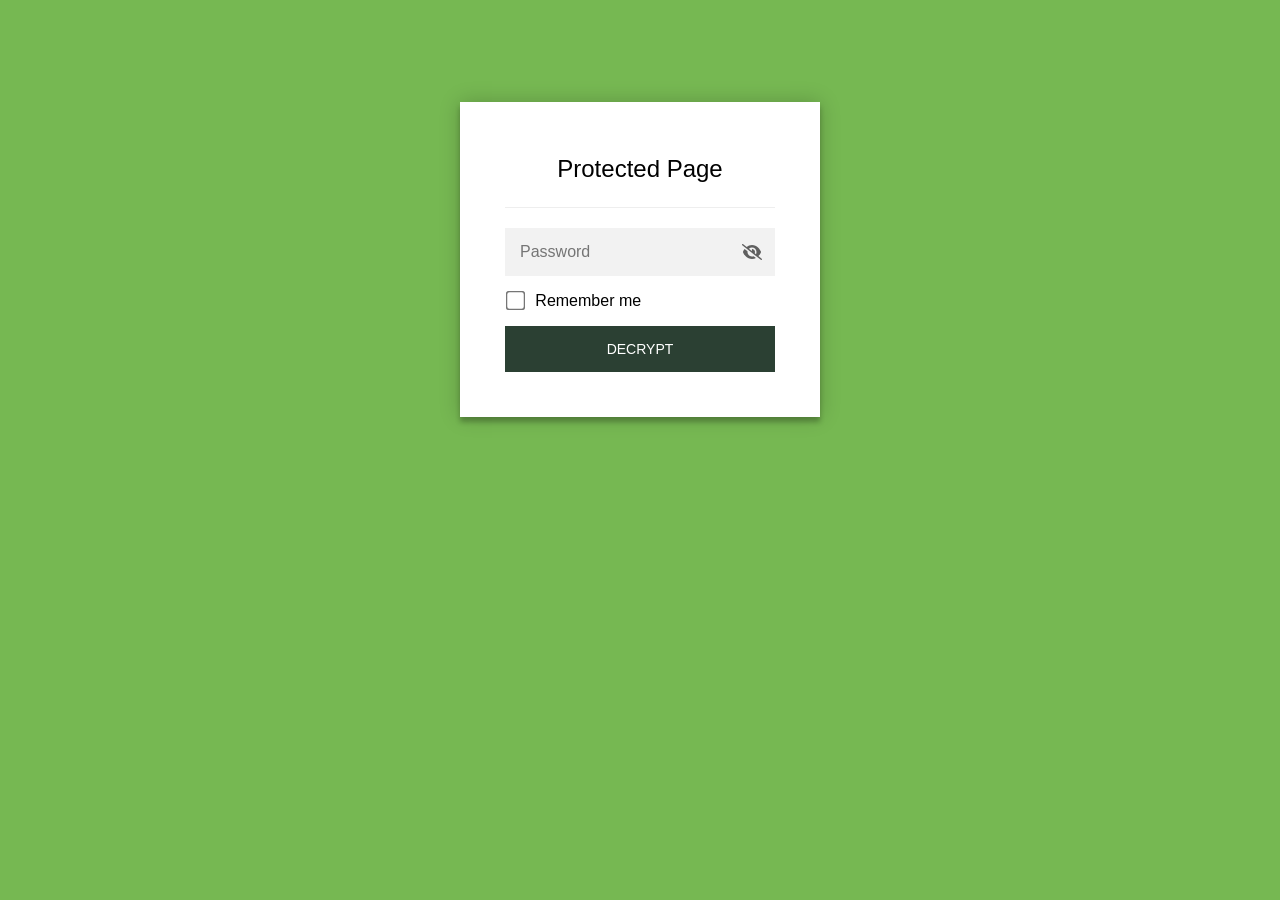
==== accommodation.html @ 4cdb6138 "Encrypted version of site - first push" ====
<!DOCTYPE html>
<html class="staticrypt-html">
    <head>
        <meta charset="utf-8" />
        <title>Protected Page</title>
        <meta name="viewport" content="width=device-width, initial-scale=1" />

        <!-- do not cache this page -->
        <meta http-equiv="cache-control" content="max-age=0" />
        <meta http-equiv="cache-control" content="no-cache" />
        <meta http-equiv="expires" content="0" />
        <meta http-equiv="expires" content="Tue, 01 Jan 1980 1:00:00 GMT" />
        <meta http-equiv="pragma" content="no-cache" />

        <style>
            .staticrypt-hr {
                margin-top: 20px;
                margin-bottom: 20px;
                border: 0;
                border-top: 1px solid #eee;
            }

            .staticrypt-page {
                width: 360px;
                padding: 8% 0 0;
                margin: auto;
                box-sizing: border-box;
            }

            .staticrypt-form {
                position: relative;
                z-index: 1;
                background: #ffffff;
                max-width: 360px;
                margin: 0 auto 100px;
                padding: 45px;
                text-align: center;
                box-shadow: 0 0 20px 0 rgba(0, 0, 0, 0.2), 0 5px 5px 0 rgba(0, 0, 0, 0.24);
            }

            .staticrypt-form input[type="password"],
            input[type="text"] {
                background: inherit;
                border: 0;
                box-sizing: border-box; /* This ensures padding is included in the total width */
                font-size: 14px;
                outline: 0;
                padding: 15px 30px 15px 15px; /* Adjust the padding to ensure there is space for the icon */
                width: 100%;
            }

            .staticrypt-password-container {
                position: relative;
                outline: 0;
                background: #f2f2f2;
                width: 100%;
                border: 0;
                margin: 0 0 15px;
                box-sizing: border-box;
            }

            .staticrypt-toggle-password-visibility {
                cursor: pointer;
                height: 20px;
                opacity: 60%;
                padding: 13px;
                position: absolute;
                right: 0;
                top: 50%;
                transform: translateY(-50%);
                width: 20px;
            }

            .staticrypt-form .staticrypt-decrypt-button {
                text-transform: uppercase;
                outline: 0;
                background: #2B4033;
                width: 100%;
                border: 0;
                padding: 15px;
                color: #ffffff;
                font-size: 14px;
                cursor: pointer;
            }

            .staticrypt-form .staticrypt-decrypt-button:hover,
            .staticrypt-form .staticrypt-decrypt-button:active,
            .staticrypt-form .staticrypt-decrypt-button:focus {
                background: #2B4033;
                filter: brightness(92%);
            }

            .staticrypt-html {
                height: 100%;
            }

            .staticrypt-body {
                height: 100%;
                margin: 0;
            }

            .staticrypt-content {
                height: 100%;
                margin-bottom: 1em;
                background: #76B852;
                font-family: "Arial", sans-serif;
                -webkit-font-smoothing: antialiased;
                -moz-osx-font-smoothing: grayscale;
            }

            .staticrypt-instructions {
                margin-top: -1em;
                margin-bottom: 1em;
            }

            .staticrypt-title {
                font-size: 1.5em;
            }

            label.staticrypt-remember {
                display: flex;
                align-items: center;
                margin-bottom: 1em;
            }

            .staticrypt-remember input[type="checkbox"] {
                transform: scale(1.5);
                margin-right: 1em;
            }

            .hidden {
                display: none !important;
            }

            .staticrypt-spinner-container {
                height: 100%;
                display: flex;
                align-items: center;
                justify-content: center;
            }

            .staticrypt-spinner {
                display: inline-block;
                width: 2rem;
                height: 2rem;
                vertical-align: text-bottom;
                border: 0.25em solid gray;
                border-right-color: transparent;
                border-radius: 50%;
                -webkit-animation: spinner-border 0.75s linear infinite;
                animation: spinner-border 0.75s linear infinite;
                animation-duration: 0.75s;
                animation-timing-function: linear;
                animation-delay: 0s;
                animation-iteration-count: infinite;
                animation-direction: normal;
                animation-fill-mode: none;
                animation-play-state: running;
                animation-name: spinner-border;
            }

            @keyframes spinner-border {
                100% {
                    transform: rotate(360deg);
                }
            }

            @media screen and (-webkit-min-device-pixel-ratio: 0) {
                .staticrypt-form input[type="password"],
                input[type="text"] {
                    font-size: 16px;
                }
            }
        </style>
    </head>

    <body class="staticrypt-body">
        <div id="staticrypt_loading" class="staticrypt-spinner-container">
            <div class="staticrypt-spinner"></div>
        </div>

        <div id="staticrypt_content" class="staticrypt-content hidden">
            <div class="staticrypt-page">
                <div class="staticrypt-form">
                    <div class="staticrypt-instructions">
                        <p class="staticrypt-title">Protected Page</p>
                        <p></p>
                    </div>

                    <hr class="staticrypt-hr" />

                    <form id="staticrypt-form" action="#" method="post">
                        <div class="staticrypt-password-container">
                            <input
                                id="staticrypt-password"
                                type="password"
                                name="password"
                                placeholder="Password"
                                autofocus
                            />

                            <img
                                class="staticrypt-toggle-password-visibility"
                                alt="Show password"
                                title="Show password"
                                src="[data-uri]"
                            />
                        </div>

                        <label id="staticrypt-remember-label" class="staticrypt-remember hidden">
                            <input id="staticrypt-remember" type="checkbox" name="remember" />
                            Remember me
                        </label>

                        <input type="submit" class="staticrypt-decrypt-button" value="DECRYPT" />
                    </form>
                </div>
            </div>
        </div>

        <script>
            // these variables will be filled when generating the file - the template format is 'variable_name'
            const staticryptInitiator = ((function(){
  const exports = {};
  const cryptoEngine = ((function(){
  const exports = {};
  const { subtle } = crypto;

const IV_BITS = 16 * 8;
const HEX_BITS = 4;
const ENCRYPTION_ALGO = "AES-CBC";

/**
 * Translates between utf8 encoded hexadecimal strings
 * and Uint8Array bytes.
 */
const HexEncoder = {
    /**
     * hex string -> bytes
     * @param {string} hexString
     * @returns {Uint8Array}
     */
    parse: function (hexString) {
        if (hexString.length % 2 !== 0) throw "Invalid hexString";
        const arrayBuffer = new Uint8Array(hexString.length / 2);

        for (let i = 0; i < hexString.length; i += 2) {
            const byteValue = parseInt(hexString.substring(i, i + 2), 16);
            if (isNaN(byteValue)) {
                throw "Invalid hexString";
            }
            arrayBuffer[i / 2] = byteValue;
        }
        return arrayBuffer;
    },

    /**
     * bytes -> hex string
     * @param {Uint8Array} bytes
     * @returns {string}
     */
    stringify: function (bytes) {
        const hexBytes = [];

        for (let i = 0; i < bytes.length; ++i) {
            let byteString = bytes[i].toString(16);
            if (byteString.length < 2) {
                byteString = "0" + byteString;
            }
            hexBytes.push(byteString);
        }
        return hexBytes.join("");
    },
};

/**
 * Translates between utf8 strings and Uint8Array bytes.
 */
const UTF8Encoder = {
    parse: function (str) {
        return new TextEncoder().encode(str);
    },

    stringify: function (bytes) {
        return new TextDecoder().decode(bytes);
    },
};

/**
 * Salt and encrypt a msg with a password.
 */
async function encrypt(msg, hashedPassword) {
    // Must be 16 bytes, unpredictable, and preferably cryptographically random. However, it need not be secret.
    // https://developer.mozilla.org/en-US/docs/Web/API/SubtleCrypto/encrypt#parameters
    const iv = crypto.getRandomValues(new Uint8Array(IV_BITS / 8));

    const key = await subtle.importKey("raw", HexEncoder.parse(hashedPassword), ENCRYPTION_ALGO, false, ["encrypt"]);

    const encrypted = await subtle.encrypt(
        {
            name: ENCRYPTION_ALGO,
            iv: iv,
        },
        key,
        UTF8Encoder.parse(msg)
    );

    // iv will be 32 hex characters, we prepend it to the ciphertext for use in decryption
    return HexEncoder.stringify(iv) + HexEncoder.stringify(new Uint8Array(encrypted));
}
exports.encrypt = encrypt;

/**
 * Decrypt a salted msg using a password.
 *
 * @param {string} encryptedMsg
 * @param {string} hashedPassword
 * @returns {Promise<string>}
 */
async function decrypt(encryptedMsg, hashedPassword) {
    const ivLength = IV_BITS / HEX_BITS;
    const iv = HexEncoder.parse(encryptedMsg.substring(0, ivLength));
    const encrypted = encryptedMsg.substring(ivLength);

    const key = await subtle.importKey("raw", HexEncoder.parse(hashedPassword), ENCRYPTION_ALGO, false, ["decrypt"]);

    const outBuffer = await subtle.decrypt(
        {
            name: ENCRYPTION_ALGO,
            iv: iv,
        },
        key,
        HexEncoder.parse(encrypted)
    );

    return UTF8Encoder.stringify(new Uint8Array(outBuffer));
}
exports.decrypt = decrypt;

/**
 * Salt and hash the password so it can be stored in localStorage without opening a password reuse vulnerability.
 *
 * @param {string} password
 * @param {string} salt
 * @returns {Promise<string>}
 */
async function hashPassword(password, salt) {
    // we hash the password in multiple steps, each adding more iterations. This is because we used to allow less
    // iterations, so for backward compatibility reasons, we need to support going from that to more iterations.
    let hashedPassword = await hashLegacyRound(password, salt);

    hashedPassword = await hashSecondRound(hashedPassword, salt);

    return hashThirdRound(hashedPassword, salt);
}
exports.hashPassword = hashPassword;

/**
 * This hashes the password with 1k iterations. This is a low number, we need this function to support backwards
 * compatibility.
 *
 * @param {string} password
 * @param {string} salt
 * @returns {Promise<string>}
 */
function hashLegacyRound(password, salt) {
    return pbkdf2(password, salt, 1000, "SHA-1");
}
exports.hashLegacyRound = hashLegacyRound;

/**
 * Add a second round of iterations. This is because we used to use 1k, so for backwards compatibility with
 * remember-me/autodecrypt links, we need to support going from that to more iterations.
 *
 * @param hashedPassword
 * @param salt
 * @returns {Promise<string>}
 */
function hashSecondRound(hashedPassword, salt) {
    return pbkdf2(hashedPassword, salt, 14000, "SHA-256");
}
exports.hashSecondRound = hashSecondRound;

/**
 * Add a third round of iterations to bring total number to 600k. This is because we used to use 1k, then 15k, so for
 * backwards compatibility with remember-me/autodecrypt links, we need to support going from that to more iterations.
 *
 * @param hashedPassword
 * @param salt
 * @returns {Promise<string>}
 */
function hashThirdRound(hashedPassword, salt) {
    return pbkdf2(hashedPassword, salt, 585000, "SHA-256");
}
exports.hashThirdRound = hashThirdRound;

/**
 * Salt and hash the password so it can be stored in localStorage without opening a password reuse vulnerability.
 *
 * @param {string} password
 * @param {string} salt
 * @param {int} iterations
 * @param {string} hashAlgorithm
 * @returns {Promise<string>}
 */
async function pbkdf2(password, salt, iterations, hashAlgorithm) {
    const key = await subtle.importKey("raw", UTF8Encoder.parse(password), "PBKDF2", false, ["deriveBits"]);

    const keyBytes = await subtle.deriveBits(
        {
            name: "PBKDF2",
            hash: hashAlgorithm,
            iterations,
            salt: UTF8Encoder.parse(salt),
        },
        key,
        256
    );

    return HexEncoder.stringify(new Uint8Array(keyBytes));
}

function generateRandomSalt() {
    const bytes = crypto.getRandomValues(new Uint8Array(128 / 8));

    return HexEncoder.stringify(new Uint8Array(bytes));
}
exports.generateRandomSalt = generateRandomSalt;

async function signMessage(hashedPassword, message) {
    const key = await subtle.importKey(
        "raw",
        HexEncoder.parse(hashedPassword),
        {
            name: "HMAC",
            hash: "SHA-256",
        },
        false,
        ["sign"]
    );
    const signature = await subtle.sign("HMAC", key, UTF8Encoder.parse(message));

    return HexEncoder.stringify(new Uint8Array(signature));
}
exports.signMessage = signMessage;

function getRandomAlphanum() {
    const possibleCharacters = "abcdefghijklmnopqrstuvwxyzABCDEFGHIJKLMNOPQRSTUVWXYZ0123456789";

    let byteArray;
    let parsedInt;

    // Keep generating new random bytes until we get a value that falls
    // within a range that can be evenly divided by possibleCharacters.length
    do {
        byteArray = crypto.getRandomValues(new Uint8Array(1));
        // extract the lowest byte to get an int from 0 to 255 (probably unnecessary, since we're only generating 1 byte)
        parsedInt = byteArray[0] & 0xff;
    } while (parsedInt >= 256 - (256 % possibleCharacters.length));

    // Take the modulo of the parsed integer to get a random number between 0 and totalLength - 1
    const randomIndex = parsedInt % possibleCharacters.length;

    return possibleCharacters[randomIndex];
}

/**
 * Generate a random string of a given length.
 *
 * @param {int} length
 * @returns {string}
 */
function generateRandomString(length) {
    let randomString = "";

    for (let i = 0; i < length; i++) {
        randomString += getRandomAlphanum();
    }

    return randomString;
}
exports.generateRandomString = generateRandomString;

  return exports;
})());
const codec = ((function(){
  const exports = {};
  /**
 * Initialize the codec with the provided cryptoEngine - this return functions to encode and decode messages.
 *
 * @param cryptoEngine - the engine to use for encryption / decryption
 */
function init(cryptoEngine) {
    const exports = {};

    /**
     * Top-level function for encoding a message.
     * Includes password hashing, encryption, and signing.
     *
     * @param {string} msg
     * @param {string} password
     * @param {string} salt
     *
     * @returns {string} The encoded text
     */
    async function encode(msg, password, salt) {
        const hashedPassword = await cryptoEngine.hashPassword(password, salt);

        const encrypted = await cryptoEngine.encrypt(msg, hashedPassword);

        // we use the hashed password in the HMAC because this is effectively what will be used a password (so we can store
        // it in localStorage safely, we don't use the clear text password)
        const hmac = await cryptoEngine.signMessage(hashedPassword, encrypted);

        return hmac + encrypted;
    }
    exports.encode = encode;

    /**
     * Encode using a password that has already been hashed. This is useful to encode multiple messages in a row, that way
     * we don't need to hash the password multiple times.
     *
     * @param {string} msg
     * @param {string} hashedPassword
     *
     * @returns {string} The encoded text
     */
    async function encodeWithHashedPassword(msg, hashedPassword) {
        const encrypted = await cryptoEngine.encrypt(msg, hashedPassword);

        // we use the hashed password in the HMAC because this is effectively what will be used a password (so we can store
        // it in localStorage safely, we don't use the clear text password)
        const hmac = await cryptoEngine.signMessage(hashedPassword, encrypted);

        return hmac + encrypted;
    }
    exports.encodeWithHashedPassword = encodeWithHashedPassword;

    /**
     * Top-level function for decoding a message.
     * Includes signature check and decryption.
     *
     * @param {string} signedMsg
     * @param {string} hashedPassword
     * @param {string} salt
     * @param {int} backwardCompatibleAttempt
     * @param {string} originalPassword
     *
     * @returns {Object} {success: true, decoded: string} | {success: false, message: string}
     */
    async function decode(signedMsg, hashedPassword, salt, backwardCompatibleAttempt = 0, originalPassword = "") {
        const encryptedHMAC = signedMsg.substring(0, 64);
        const encryptedMsg = signedMsg.substring(64);
        const decryptedHMAC = await cryptoEngine.signMessage(hashedPassword, encryptedMsg);

        if (decryptedHMAC !== encryptedHMAC) {
            // we have been raising the number of iterations in the hashing algorithm multiple times, so to support the old
            // remember-me/autodecrypt links we need to try bringing the old hashes up to speed.
            originalPassword = originalPassword || hashedPassword;
            if (backwardCompatibleAttempt === 0) {
                const updatedHashedPassword = await cryptoEngine.hashThirdRound(originalPassword, salt);

                return decode(signedMsg, updatedHashedPassword, salt, backwardCompatibleAttempt + 1, originalPassword);
            }
            if (backwardCompatibleAttempt === 1) {
                let updatedHashedPassword = await cryptoEngine.hashSecondRound(originalPassword, salt);
                updatedHashedPassword = await cryptoEngine.hashThirdRound(updatedHashedPassword, salt);

                return decode(signedMsg, updatedHashedPassword, salt, backwardCompatibleAttempt + 1, originalPassword);
            }

            return { success: false, message: "Signature mismatch" };
        }

        return {
            success: true,
            decoded: await cryptoEngine.decrypt(encryptedMsg, hashedPassword),
        };
    }
    exports.decode = decode;

    return exports;
}
exports.init = init;

  return exports;
})());
const decode = codec.init(cryptoEngine).decode;

/**
 * Initialize the staticrypt module, that exposes functions callbable by the password_template.
 *
 * @param {{
 *  staticryptEncryptedMsgUniqueVariableName: string,
 *  isRememberEnabled: boolean,
 *  rememberDurationInDays: number,
 *  staticryptSaltUniqueVariableName: string,
 * }} staticryptConfig - object of data that is stored on the password_template at encryption time.
 *
 * @param {{
 *  rememberExpirationKey: string,
 *  rememberPassphraseKey: string,
 *  replaceHtmlCallback: function,
 *  clearLocalStorageCallback: function,
 * }} templateConfig - object of data that can be configured by a custom password_template.
 */
function init(staticryptConfig, templateConfig) {
    const exports = {};

    /**
     * Decrypt our encrypted page, replace the whole HTML.
     *
     * @param {string} hashedPassword
     * @returns {Promise<boolean>}
     */
    async function decryptAndReplaceHtml(hashedPassword) {
        const { staticryptEncryptedMsgUniqueVariableName, staticryptSaltUniqueVariableName } = staticryptConfig;
        const { replaceHtmlCallback } = templateConfig;

        const result = await decode(
            staticryptEncryptedMsgUniqueVariableName,
            hashedPassword,
            staticryptSaltUniqueVariableName
        );
        if (!result.success) {
            return false;
        }
        const plainHTML = result.decoded;

        // if the user configured a callback call it, otherwise just replace the whole HTML
        if (typeof replaceHtmlCallback === "function") {
            replaceHtmlCallback(plainHTML);
        } else {
            document.write(plainHTML);
            document.close();
        }

        return true;
    }

    /**
     * Attempt to decrypt the page and replace the whole HTML.
     *
     * @param {string} password
     * @param {boolean} isRememberChecked
     *
     * @returns {Promise<{isSuccessful: boolean, hashedPassword?: string}>} - we return an object, so that if we want to
     *   expose more information in the future we can do it without breaking the password_template
     */
    async function handleDecryptionOfPage(password, isRememberChecked) {
        const { staticryptSaltUniqueVariableName } = staticryptConfig;

        // decrypt and replace the whole page
        const hashedPassword = await cryptoEngine.hashPassword(password, staticryptSaltUniqueVariableName);
        return handleDecryptionOfPageFromHash(hashedPassword, isRememberChecked);
    }
    exports.handleDecryptionOfPage = handleDecryptionOfPage;

    async function handleDecryptionOfPageFromHash(hashedPassword, isRememberChecked) {
        const { isRememberEnabled, rememberDurationInDays } = staticryptConfig;
        const { rememberExpirationKey, rememberPassphraseKey } = templateConfig;

        const isDecryptionSuccessful = await decryptAndReplaceHtml(hashedPassword);

        if (!isDecryptionSuccessful) {
            return {
                isSuccessful: false,
                hashedPassword,
            };
        }

        // remember the hashedPassword and set its expiration if necessary
        if (isRememberEnabled && isRememberChecked) {
            window.localStorage.setItem(rememberPassphraseKey, hashedPassword);

            // set the expiration if the duration isn't 0 (meaning no expiration)
            if (rememberDurationInDays > 0) {
                window.localStorage.setItem(
                    rememberExpirationKey,
                    (new Date().getTime() + rememberDurationInDays * 24 * 60 * 60 * 1000).toString()
                );
            }
        }

        return {
            isSuccessful: true,
            hashedPassword,
        };
    }
    exports.handleDecryptionOfPageFromHash = handleDecryptionOfPageFromHash;

    /**
     * Clear localstorage from staticrypt related values
     */
    function clearLocalStorage() {
        const { clearLocalStorageCallback, rememberExpirationKey, rememberPassphraseKey } = templateConfig;

        if (typeof clearLocalStorageCallback === "function") {
            clearLocalStorageCallback();
        } else {
            localStorage.removeItem(rememberPassphraseKey);
            localStorage.removeItem(rememberExpirationKey);
        }
    }

    async function handleDecryptOnLoad() {
        let isSuccessful = await decryptOnLoadFromUrl();

        if (!isSuccessful) {
            isSuccessful = await decryptOnLoadFromRememberMe();
        }

        return { isSuccessful };
    }
    exports.handleDecryptOnLoad = handleDecryptOnLoad;

    /**
     * Clear storage if we are logging out
     *
     * @returns {boolean} - whether we logged out
     */
    function logoutIfNeeded() {
        const logoutKey = "staticrypt_logout";

        // handle logout through query param
        const queryParams = new URLSearchParams(window.location.search);
        if (queryParams.has(logoutKey)) {
            clearLocalStorage();
            return true;
        }

        // handle logout through URL fragment
        const hash = window.location.hash.substring(1);
        if (hash.includes(logoutKey)) {
            clearLocalStorage();
            return true;
        }

        return false;
    }

    /**
     * To be called on load: check if we want to try to decrypt and replace the HTML with the decrypted content, and
     * try to do it if needed.
     *
     * @returns {Promise<boolean>} true if we derypted and replaced the whole page, false otherwise
     */
    async function decryptOnLoadFromRememberMe() {
        const { rememberDurationInDays } = staticryptConfig;
        const { rememberExpirationKey, rememberPassphraseKey } = templateConfig;

        // if we are login out, terminate
        if (logoutIfNeeded()) {
            return false;
        }

        // if there is expiration configured, check if we're not beyond the expiration
        if (rememberDurationInDays && rememberDurationInDays > 0) {
            const expiration = localStorage.getItem(rememberExpirationKey),
                isExpired = expiration && new Date().getTime() > parseInt(expiration);

            if (isExpired) {
                clearLocalStorage();
                return false;
            }
        }

        const hashedPassword = localStorage.getItem(rememberPassphraseKey);

        if (hashedPassword) {
            // try to decrypt
            const isDecryptionSuccessful = await decryptAndReplaceHtml(hashedPassword);

            // if the decryption is unsuccessful the password might be wrong - silently clear the saved data and let
            // the user fill the password form again
            if (!isDecryptionSuccessful) {
                clearLocalStorage();
                return false;
            }

            return true;
        }

        return false;
    }

    async function decryptOnLoadFromUrl() {
        const passwordKey = "staticrypt_pwd";
        const rememberMeKey = "remember_me";

        // try to get the password from the query param (for backward compatibility - we now want to avoid this method,
        // since it sends the hashed password to the server which isn't needed)
        const queryParams = new URLSearchParams(window.location.search);
        const hashedPasswordQuery = queryParams.get(passwordKey);
        const rememberMeQuery = queryParams.get(rememberMeKey);

        const urlFragment = window.location.hash.substring(1);
        // get the password from the url fragment
        const hashedPasswordRegexMatch = urlFragment.match(new RegExp(passwordKey + "=([^&]*)"));
        const hashedPasswordFragment = hashedPasswordRegexMatch ? hashedPasswordRegexMatch[1] : null;
        const rememberMeFragment = urlFragment.includes(rememberMeKey);

        const hashedPassword = hashedPasswordFragment || hashedPasswordQuery;
        const rememberMe = rememberMeFragment || rememberMeQuery;

        if (hashedPassword) {
            return handleDecryptionOfPageFromHash(hashedPassword, rememberMe);
        }

        return false;
    }

    return exports;
}
exports.init = init;

  return exports;
})());
            const templateError = "Bad password!",
                templateToggleAltShow = "Show password",
                templateToggleAltHide = "Hide password",
                isRememberEnabled = true,
                staticryptConfig = {"staticryptEncryptedMsgUniqueVariableName":"[base64]","isRememberEnabled":true,"rememberDurationInDays":0,"staticryptSaltUniqueVariableName":"fd651ec8317d0496c8f10025ec4d41d8"};

            // you can edit these values to customize some of the behavior of StatiCrypt
            const templateConfig = {
                rememberExpirationKey: "staticrypt_expiration",
                rememberPassphraseKey: "staticrypt_passphrase",
                replaceHtmlCallback: null,
                clearLocalStorageCallback: null,
            };

            // init the staticrypt engine
            const staticrypt = staticryptInitiator.init(staticryptConfig, templateConfig);

            // try to automatically decrypt on load if there is a saved password
            window.onload = async function () {
                const { isSuccessful } = await staticrypt.handleDecryptOnLoad();

                // if we didn't decrypt anything on load, show the password prompt. Otherwise the content has already been
                // replaced, no need to do anything
                if (!isSuccessful) {
                    // hide loading screen
                    document.getElementById("staticrypt_loading").classList.add("hidden");
                    document.getElementById("staticrypt_content").classList.remove("hidden");
                    document.getElementById("staticrypt-password").focus();

                    // show the remember me checkbox
                    if (isRememberEnabled) {
                        document.getElementById("staticrypt-remember-label").classList.remove("hidden");
                    }
                }
            };

            // toggle password visibility
            const toggleIcon = document.querySelector(".staticrypt-toggle-password-visibility");
            // these two icons are coming from FontAwesome
            const imgSrcEyeClosed =
                "[data-uri]";
            const imgSrcEyeOpened =
                "[data-uri]";
            toggleIcon.addEventListener("click", function () {
                const passwordInput = document.getElementById("staticrypt-password");
                if (passwordInput.type === "password") {
                    passwordInput.type = "text";
                    toggleIcon.src = imgSrcEyeOpened;
                    toggleIcon.alt = templateToggleAltHide;
                    toggleIcon.title = templateToggleAltHide;
                } else {
                    passwordInput.type = "password";
                    toggleIcon.src = imgSrcEyeClosed;
                    toggleIcon.alt = templateToggleAltShow;
                    toggleIcon.title = templateToggleAltShow;
                }
            });

            // handle password form submission
            document.getElementById("staticrypt-form").addEventListener("submit", async function (e) {
                e.preventDefault();

                const password = document.getElementById("staticrypt-password").value,
                    isRememberChecked = document.getElementById("staticrypt-remember").checked;

                const { isSuccessful } = await staticrypt.handleDecryptionOfPage(password, isRememberChecked);

                if (!isSuccessful) {
                    alert(templateError);
                }
            });
        </script>
    </body>
</html>
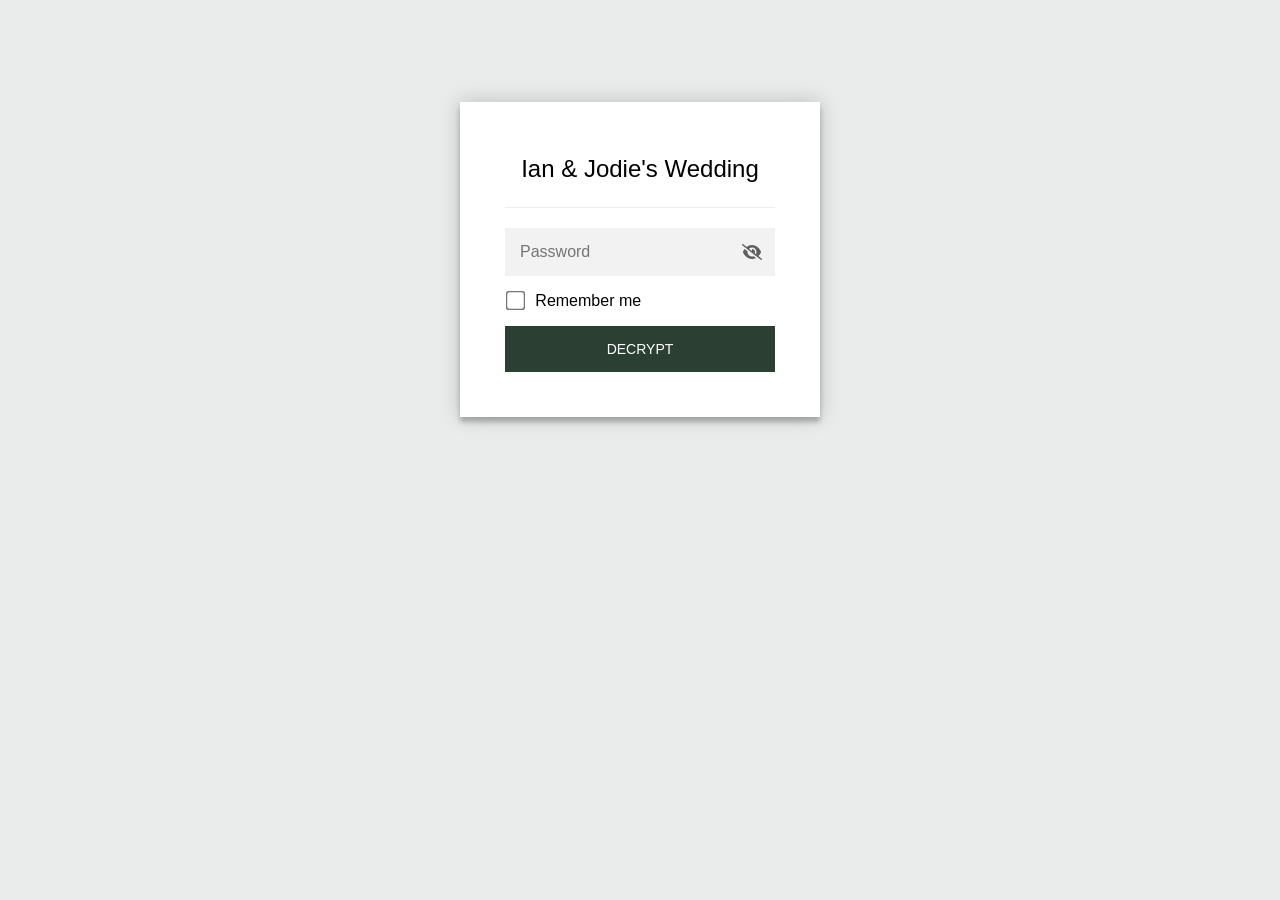
==== commit eb3f2083: "Better colour background?" ====
--- a/accommodation.html
+++ b/accommodation.html
@@ -2,7 +2,7 @@
 <html class="staticrypt-html">
     <head>
         <meta charset="utf-8" />
-        <title>Protected Page</title>
+        <title>Ian & Jodie's Wedding</title>
         <meta name="viewport" content="width=device-width, initial-scale=1" />
 
         <!-- do not cache this page -->
@@ -102,7 +102,7 @@
             .staticrypt-content {
                 height: 100%;
                 margin-bottom: 1em;
-                background: #76B852;
+                background: #EAECEB;
                 font-family: "Arial", sans-serif;
                 -webkit-font-smoothing: antialiased;
                 -moz-osx-font-smoothing: grayscale;
@@ -183,7 +183,7 @@
             <div class="staticrypt-page">
                 <div class="staticrypt-form">
                     <div class="staticrypt-instructions">
-                        <p class="staticrypt-title">Protected Page</p>
+                        <p class="staticrypt-title">Ian & Jodie's Wedding</p>
                         <p></p>
                     </div>
 
@@ -820,7 +820,7 @@
                 templateToggleAltShow = "Show password",
                 templateToggleAltHide = "Hide password",
                 isRememberEnabled = true,
-                staticryptConfig = {"staticryptEncryptedMsgUniqueVariableName":"[base64]","isRememberEnabled":true,"rememberDurationInDays":0,"staticryptSaltUniqueVariableName":"fd651ec8317d0496c8f10025ec4d41d8"};
+                staticryptConfig = {"staticryptEncryptedMsgUniqueVariableName":"[base64]","isRememberEnabled":true,"rememberDurationInDays":0,"staticryptSaltUniqueVariableName":"fd651ec8317d0496c8f10025ec4d41d8"};
 
             // you can edit these values to customize some of the behavior of StatiCrypt
             const templateConfig = {
